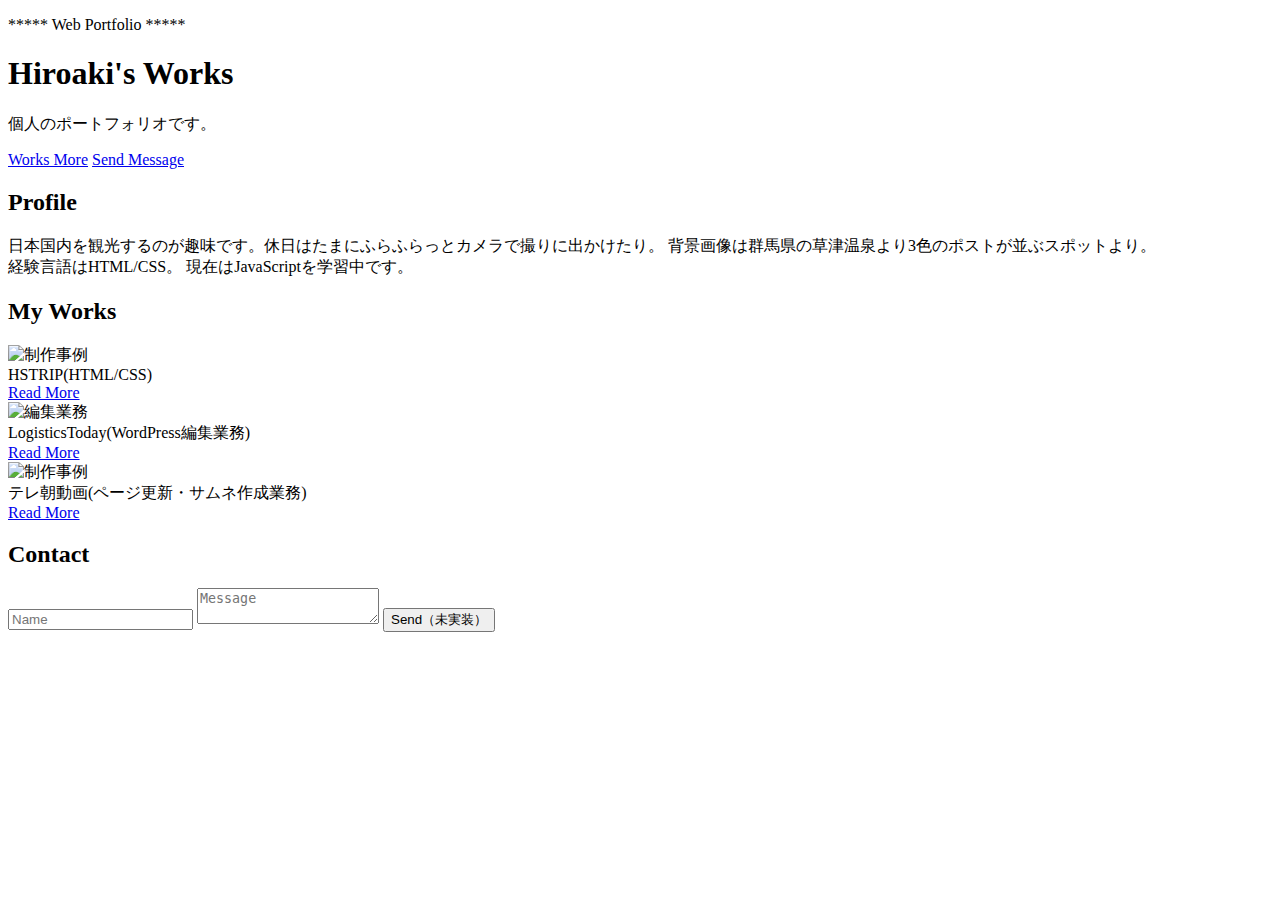
==== index.html @ 9bc96435 "Create index.html" ====
<!DOCTYPE html>
<html>
<head>
<!--
#####################
    HIROAKI's Portfolio
#####################
Designed by Hiroaki Shirai
-->
  <meta charset="UTF-8">
  <title>Hiroaki's Portfolio</title>
  <meta name="viewport" content="width=device-width, initial-scale=1.0">
  <link rel="stylesheet" href="https://hiroakishirai.github.io/port/css/normalize.css"> 
  <link rel="stylesheet" href="https://hiroakishirai.github.io/port/css/style.css"> 
  <link rel="stylesheet" href="https://hiroakishirai.github.io/port/css/responsive.css">  
  <link rel="stylesheet" href="https://fonts.googleapis.com/css?family=Righteous">
  <link rel="shortcut icon" href="https://hiroakishirai.github.io/port/image/png/favicon.ico" />
</head>
<body>

<!-- ヘッダー -->

  <header class="header">
    <p class="site-title-sub">***** Web Portfolio *****</p>
    <h1 class="site-title">Hiroaki's Works</h1>
    <p class="site-description">個人のポートフォリオです。</p>
    <div class="buttons">
      <a class="button" href="#works">Works More</a>
      <a class="button button-orange" href="#contact">Send Message</a>
    </div>
  </header>

<!-- プロフ欄 -->

  <section class="about">
    <h2 class="heading">Profile</h2>
    <p class="about-text">
      日本国内を観光するのが趣味です。休日はたまにふらふらっとカメラで撮りに出かけたり。
      背景画像は群馬県の草津温泉より3色のポストが並ぶスポットより。<br>
      経験言語はHTML/CSS。 現在はJavaScriptを学習中です。</p>
  </section>

<!-- ワークス欄 -->

  <section class="works" id="works">
    <h2 class="heading">My Works</h2>
    <div class="works-wrapper">
    <div class="work-box">
      <img class="work-image" src="https://hiroakishirai.github.io/port/image/HSTRIP.png" alt="制作事例">
      <div class="work-description">
        HSTRIP(HTML/CSS)<br>
        <a href="https://hiroakishirai.github.io/port/okinawa/index.html" class="button button-ghost">Read More</a>
      </div>
    </div>

    <div class="work-box">
      <img class="work-image" src="https://hiroakishirai.github.io/port/image/writer.png" alt="編集業務">
      <div class="work-description">
        LogisticsToday(WordPress編集業務)<br>
        <a href="https://www.logi-today.com/" target="_blank" rel="noopener" class="button button-ghost">Read More</a>
      </div>
    </div>

    <div class="work-box">
      <img class="work-image" src="https://hiroakishirai.github.io/port/image/ruby.png" alt="制作事例">
      <div class="work-description"> 
        テレ朝動画(ページ更新・サムネ作成業務)<br>
        
        <a href="https://douga.tv-asahi.co.jp/" target="_blank" rel="noopener" class="button button-ghost">Read More</a>
      </div>
    </div>
    </div>
  </section>

<!-- フォーム欄 -->
  <section class="contact" id="contact">
      <h2 class="heading">Contact</h2>
        <form class="contact-form">
            <input type="text" name="name" placeholder="Name">
            <textarea name="message" placeholder="Message"></textarea>
            <input type="submit" value="Send（未実装）"> 
        </form>
  </section>

<!-- フッター  -->
  

</body>
</html>
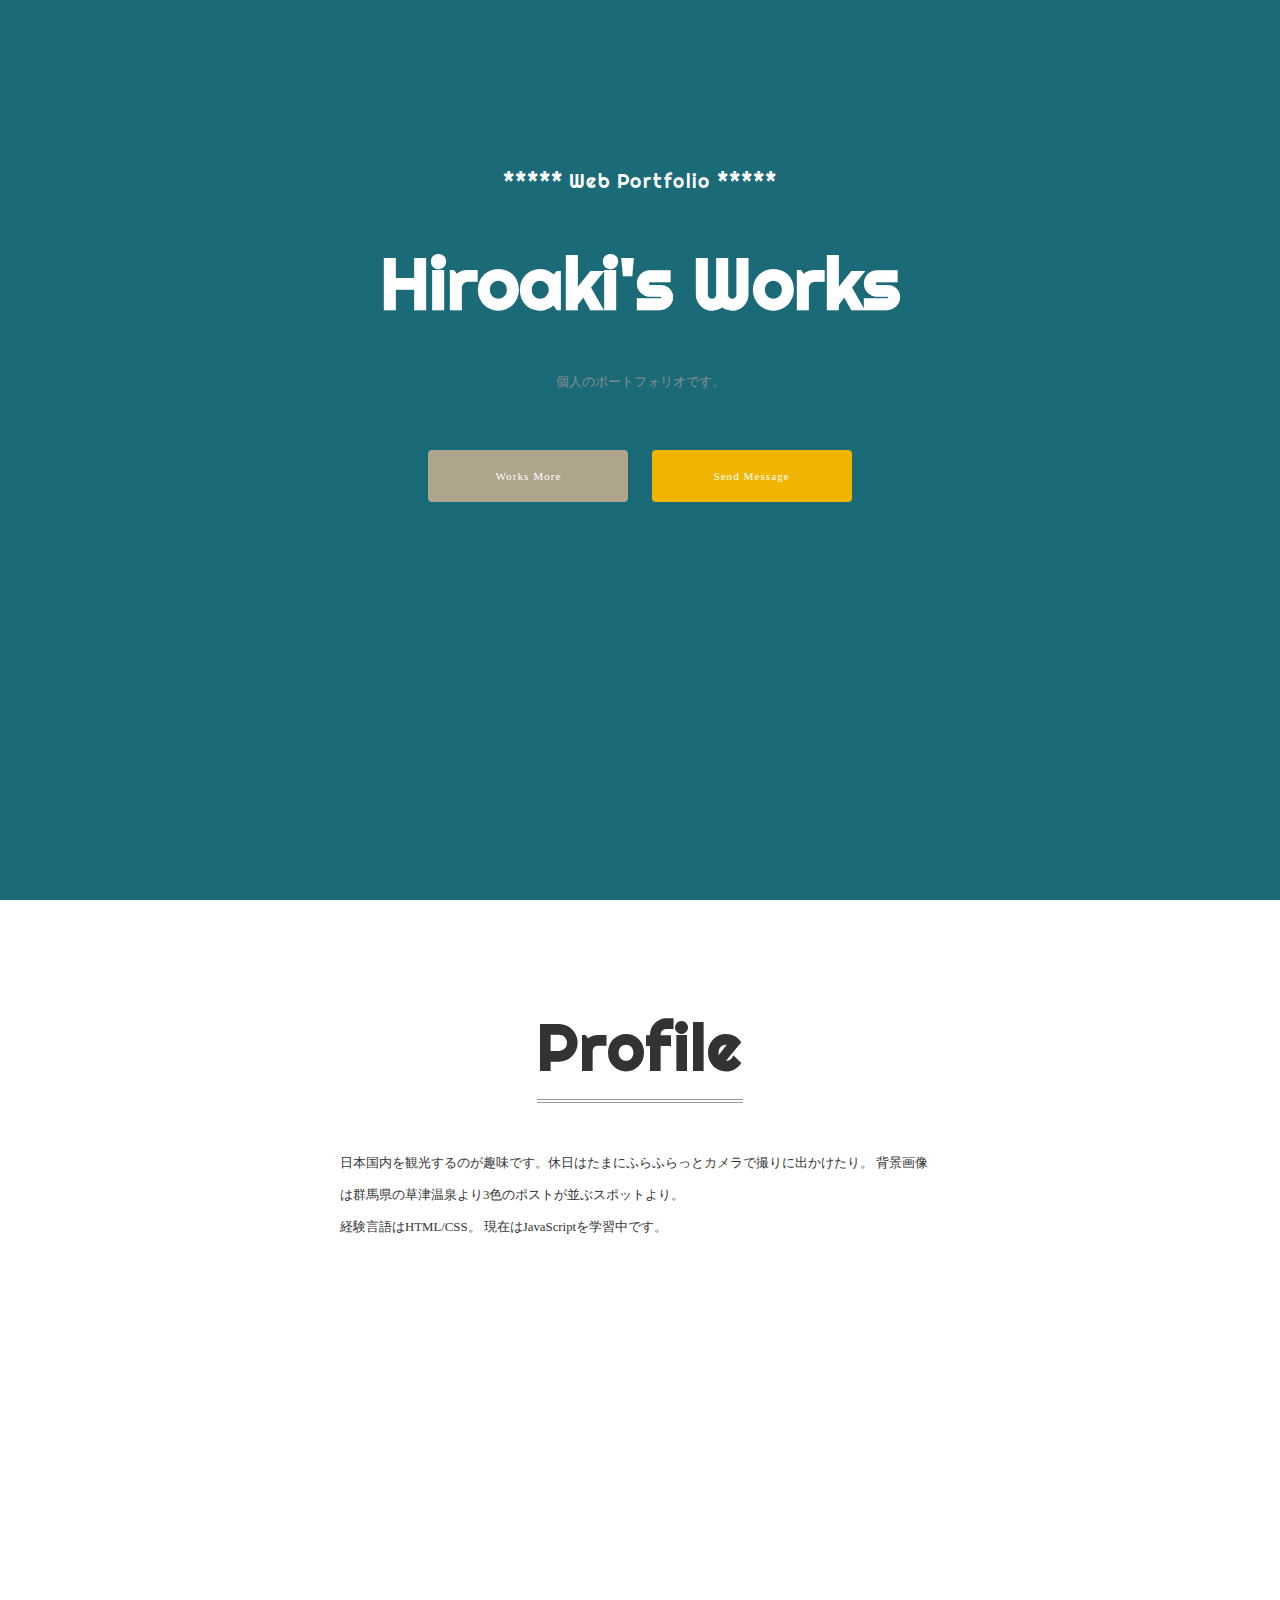
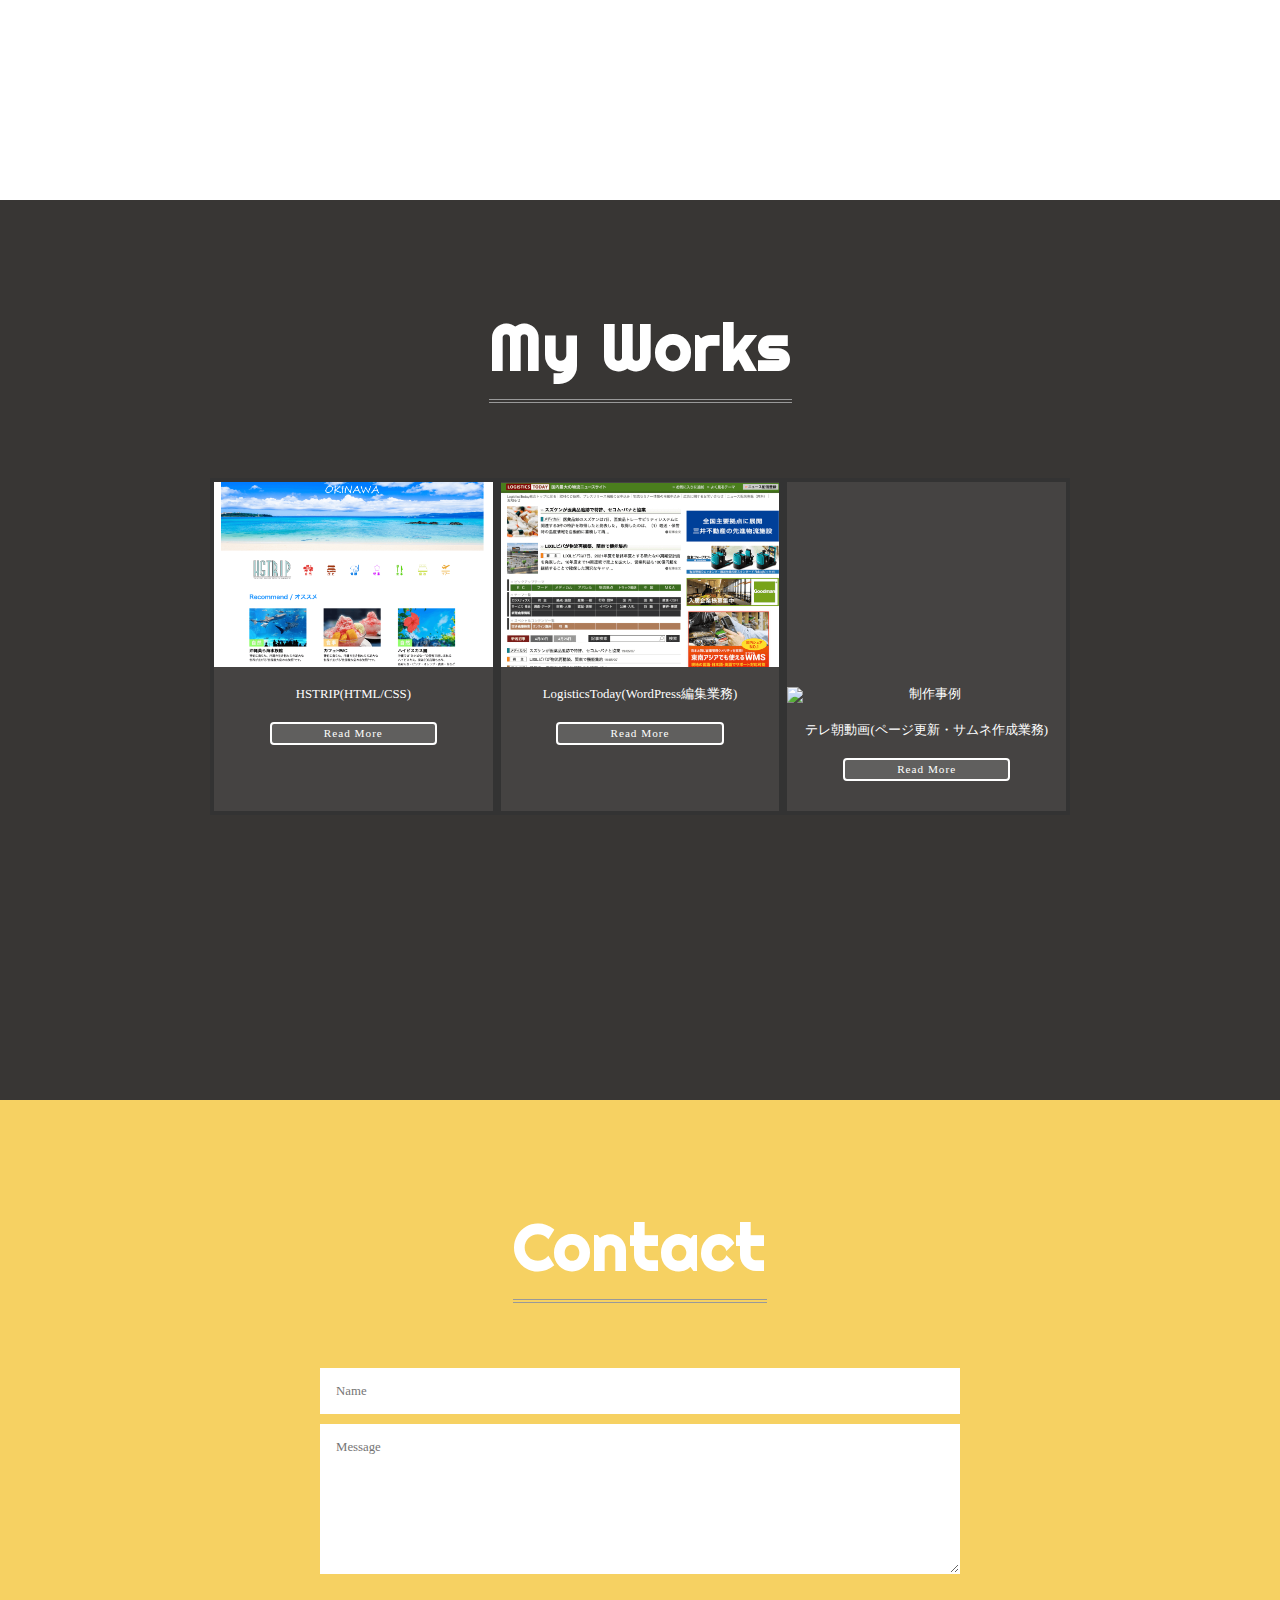
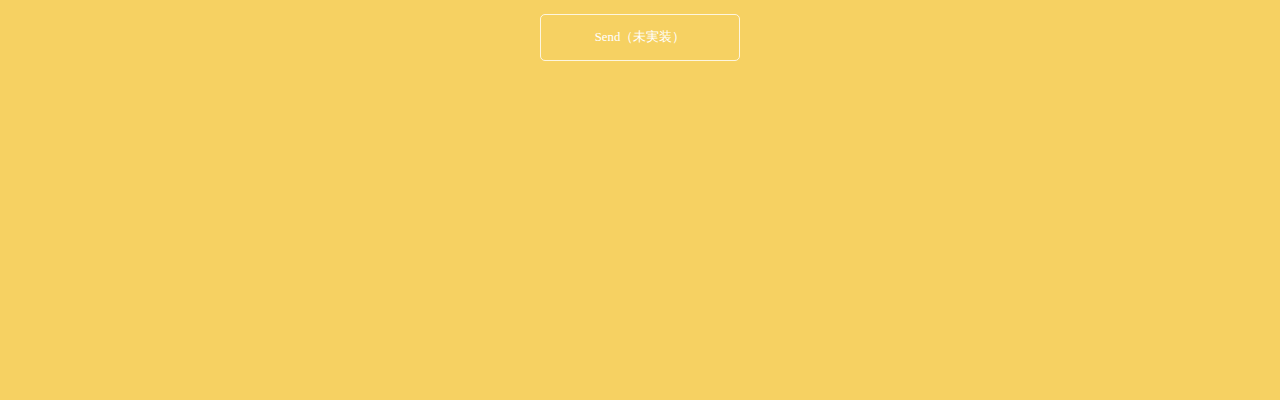
==== commit 25a28812: "Update index.html" ====
--- a/index.html
+++ b/index.html
@@ -10,11 +10,11 @@
   <meta charset="UTF-8">
   <title>Hiroaki's Portfolio</title>
   <meta name="viewport" content="width=device-width, initial-scale=1.0">
-  <link rel="stylesheet" href="https://hiroakishirai.github.io/port/css/normalize.css"> 
-  <link rel="stylesheet" href="https://hiroakishirai.github.io/port/css/style.css"> 
-  <link rel="stylesheet" href="https://hiroakishirai.github.io/port/css/responsive.css">  
+  <link rel="stylesheet" href="https://hiroakishirai.github.io/p1/css/normalize.css"> 
+  <link rel="stylesheet" href="https://hiroakishirai.github.io/p1/css/style.css"> 
+  <link rel="stylesheet" href="https://hiroakishirai.github.io/p1/css/responsive.css">  
   <link rel="stylesheet" href="https://fonts.googleapis.com/css?family=Righteous">
-  <link rel="shortcut icon" href="https://hiroakishirai.github.io/port/image/png/favicon.ico" />
+  <link rel="shortcut icon" href="https://hiroakishirai.github.io/p1/image/png/favicon.ico" />
 </head>
 <body>
 
@@ -46,15 +46,15 @@
     <h2 class="heading">My Works</h2>
     <div class="works-wrapper">
     <div class="work-box">
-      <img class="work-image" src="https://hiroakishirai.github.io/port/image/HSTRIP.png" alt="制作事例">
+      <img class="work-image" src="https://hiroakishirai.github.io/p1/image/HSTRIP.png" alt="制作事例">
       <div class="work-description">
         HSTRIP(HTML/CSS)<br>
-        <a href="https://hiroakishirai.github.io/port/okinawa/index.html" class="button button-ghost">Read More</a>
+        <a href="https://hiroakishirai.github.io/p1/okinawa/index.html" class="button button-ghost">Read More</a>
       </div>
     </div>
 
     <div class="work-box">
-      <img class="work-image" src="https://hiroakishirai.github.io/port/image/writer.png" alt="編集業務">
+      <img class="work-image" src="https://hiroakishirai.github.io/p1/image/writer.png" alt="編集業務">
       <div class="work-description">
         LogisticsToday(WordPress編集業務)<br>
         <a href="https://www.logi-today.com/" target="_blank" rel="noopener" class="button button-ghost">Read More</a>
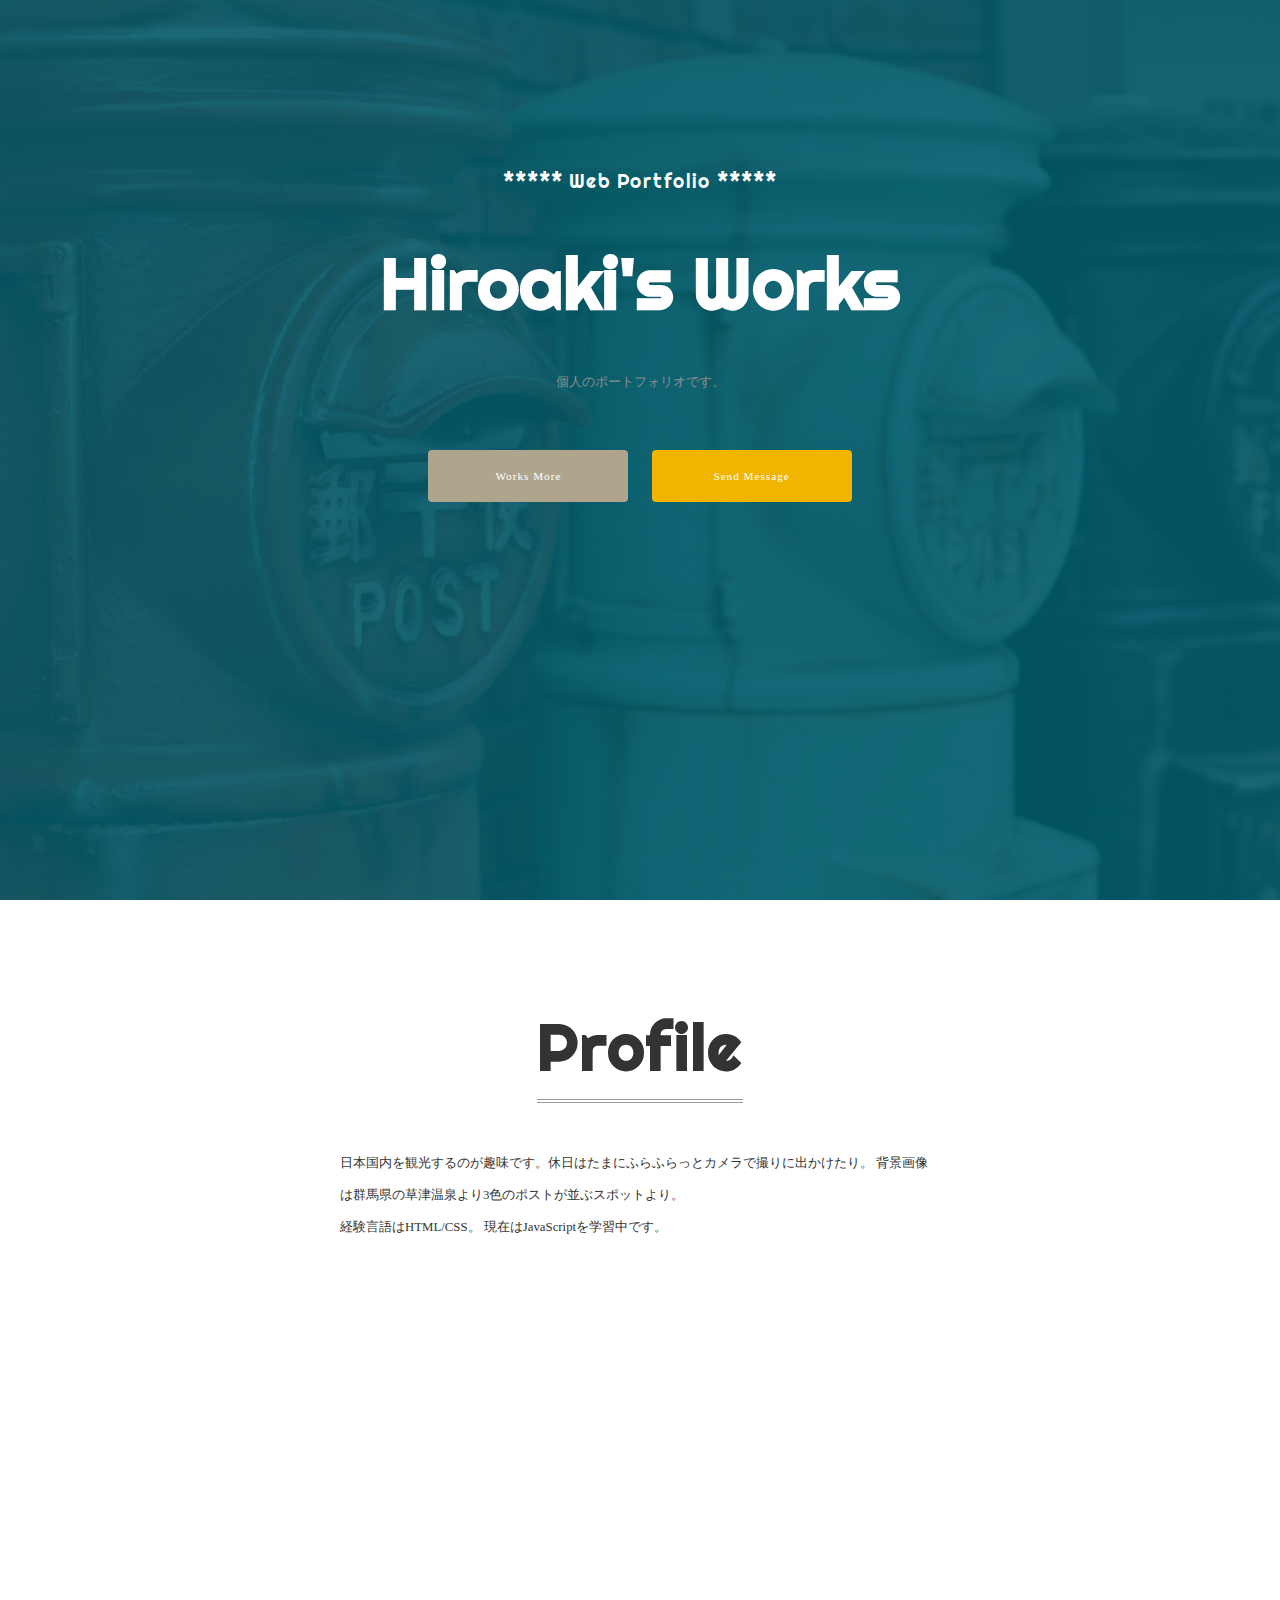
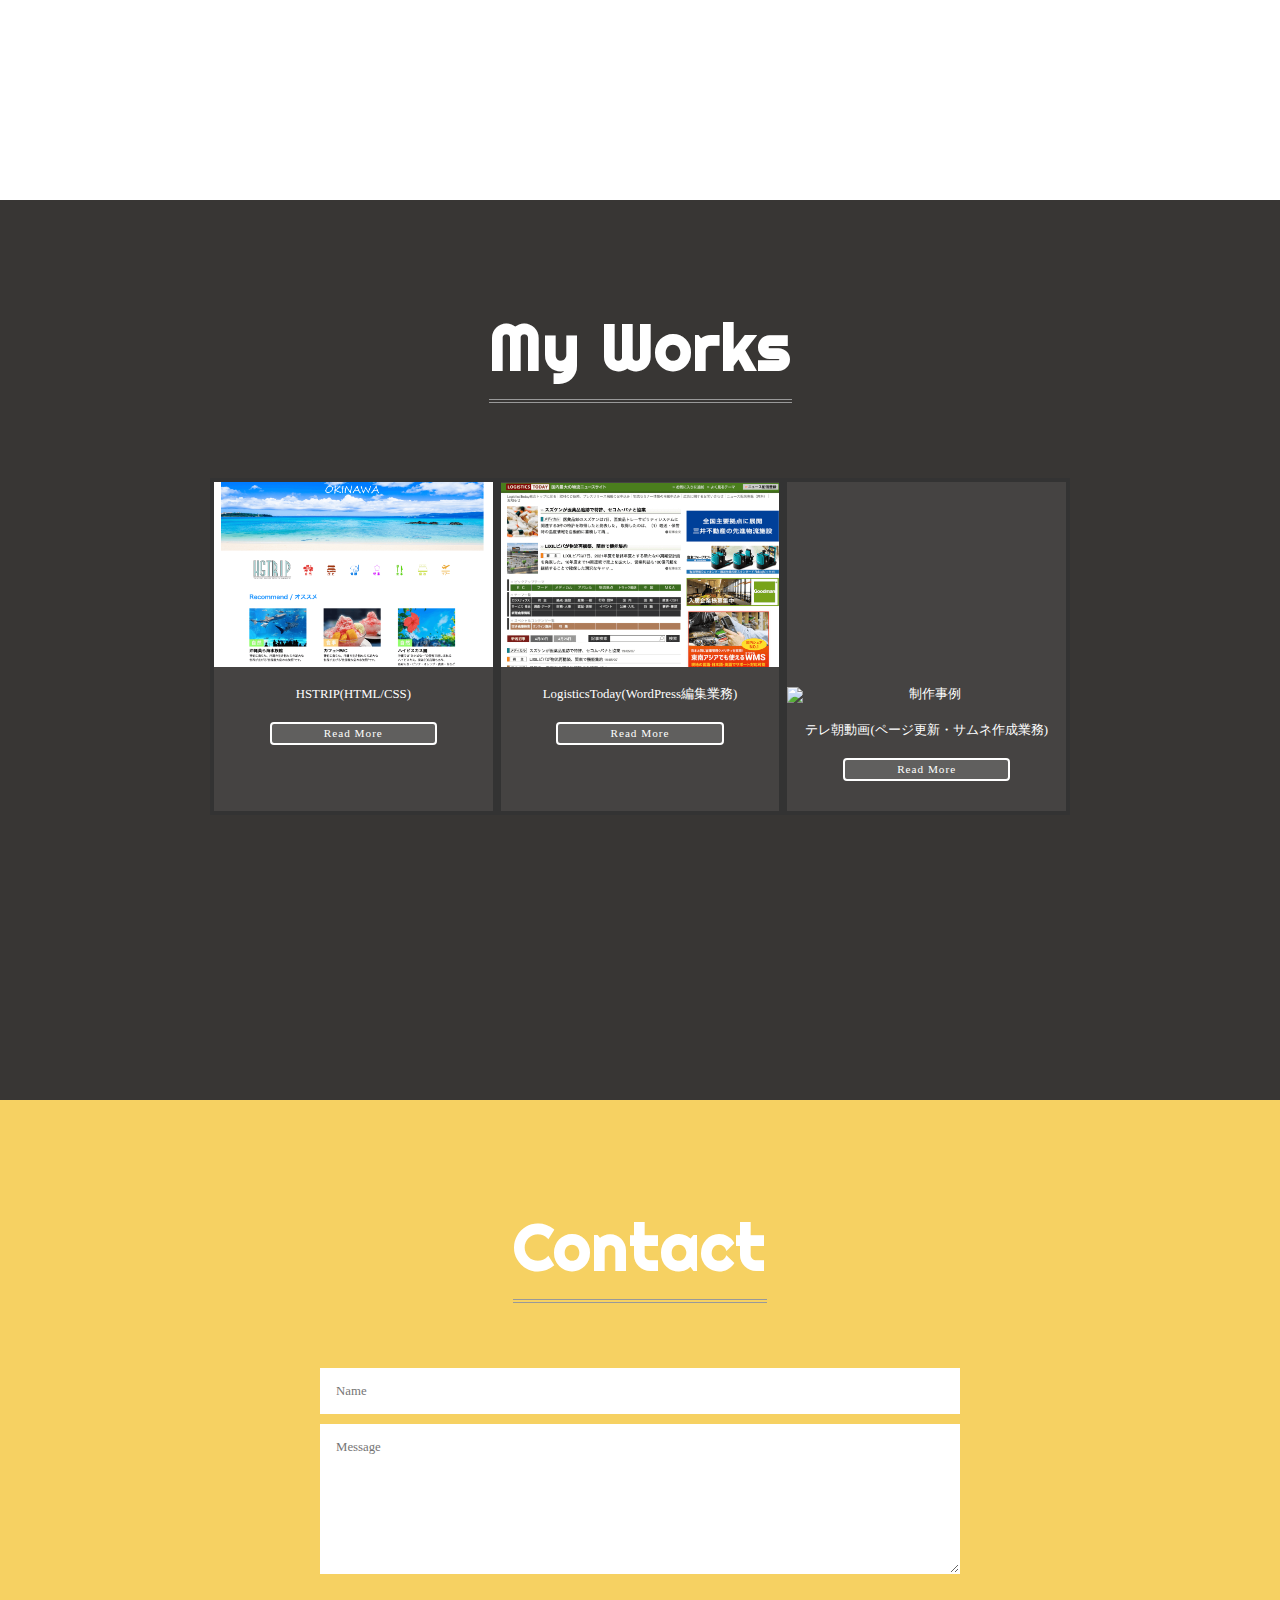
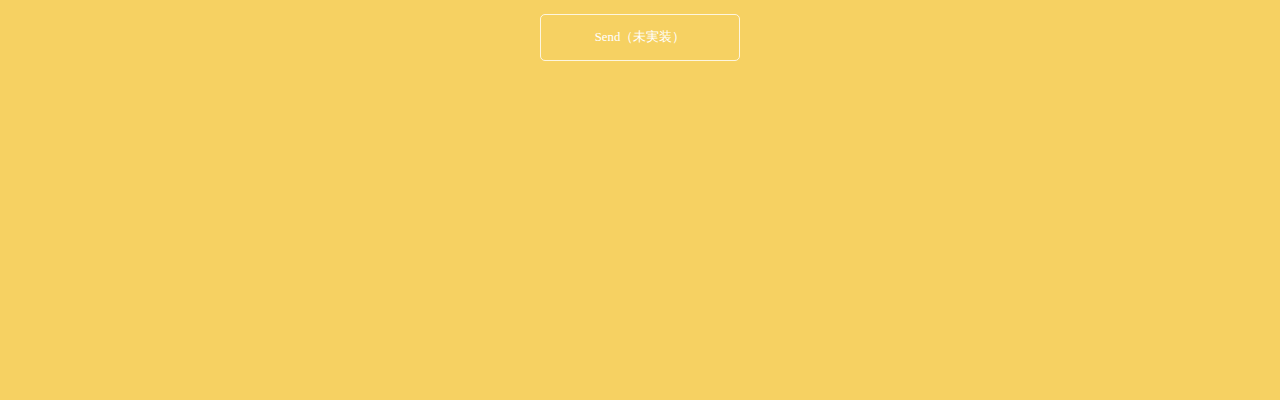
==== commit f66c5441: "Update index.html" ====
--- a/index.html
+++ b/index.html
@@ -62,7 +62,7 @@
     </div>
 
     <div class="work-box">
-      <img class="work-image" src="https://hiroakishirai.github.io/port/image/ruby.png" alt="制作事例">
+      <img class="work-image" src="https://hiroakishirai.github.io/p1/image/ruby.png" alt="制作事例">
       <div class="work-description"> 
         テレ朝動画(ページ更新・サムネ作成業務)<br>
         
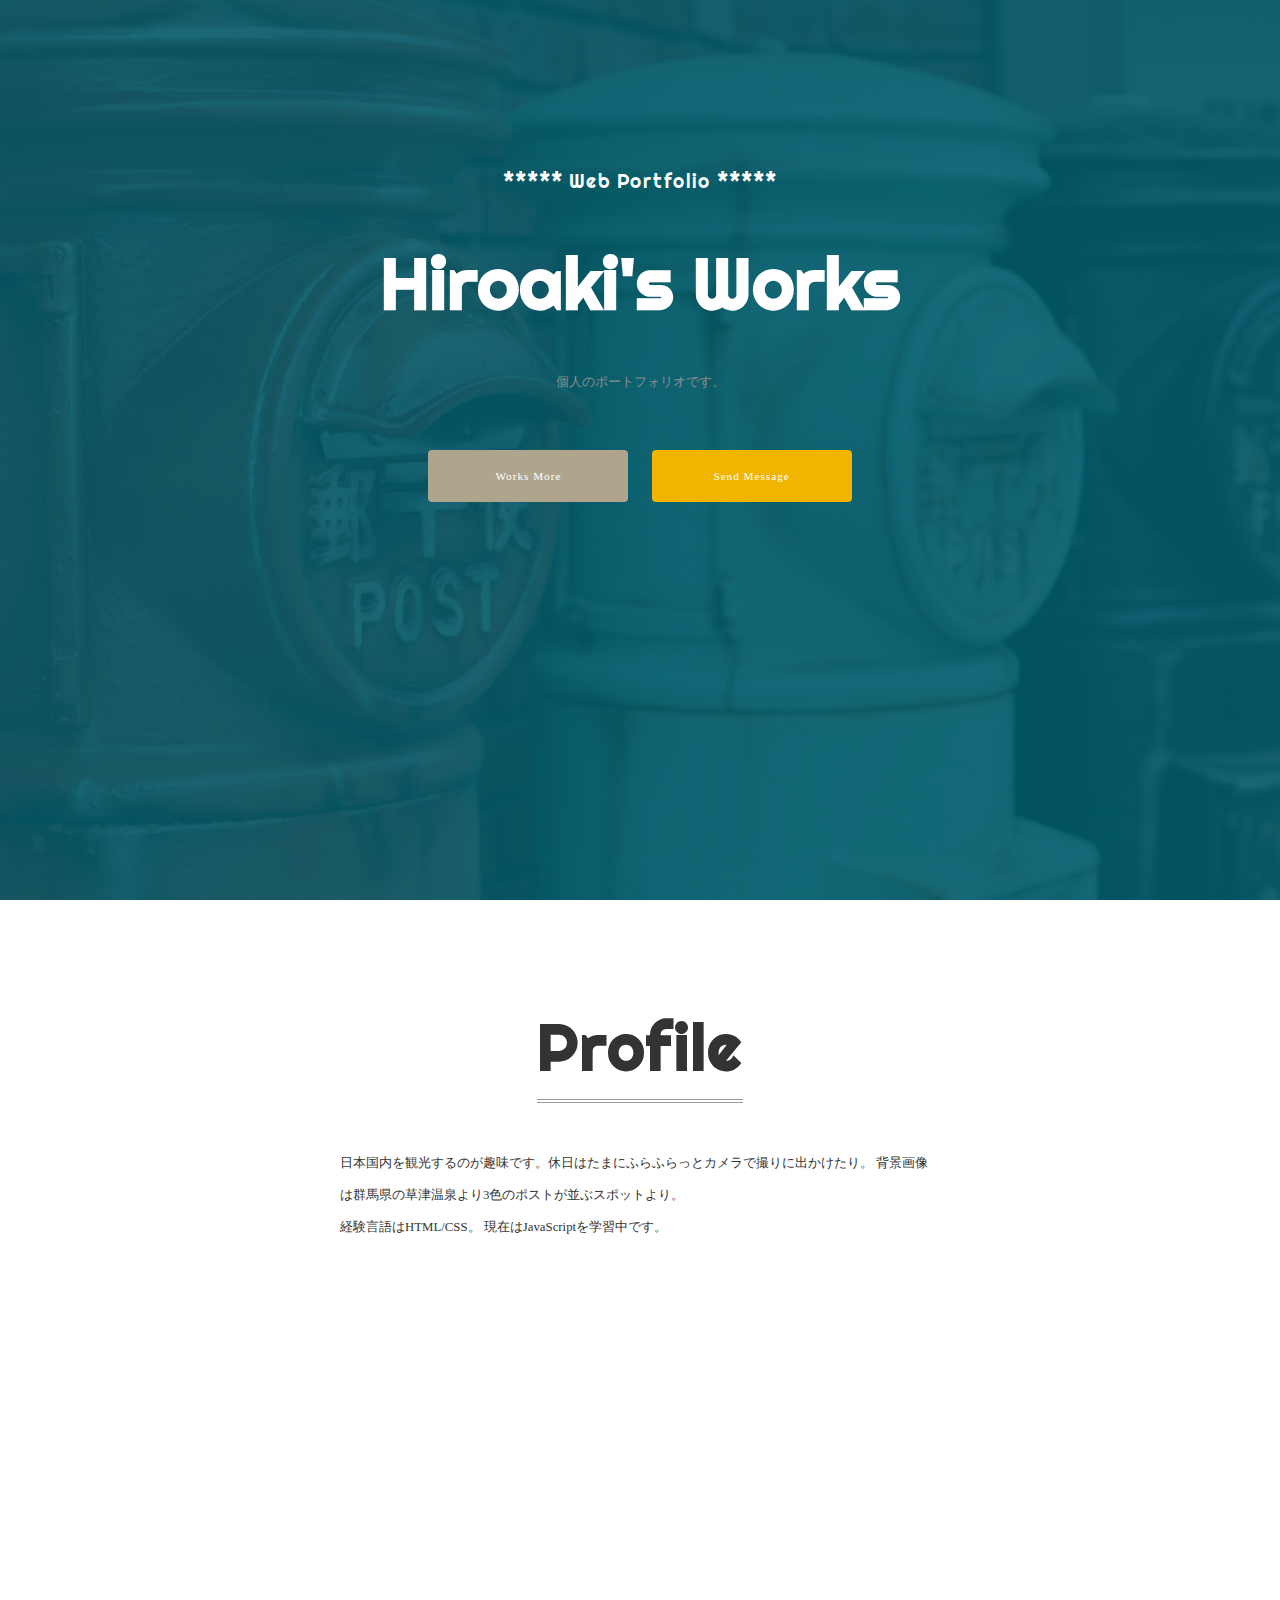
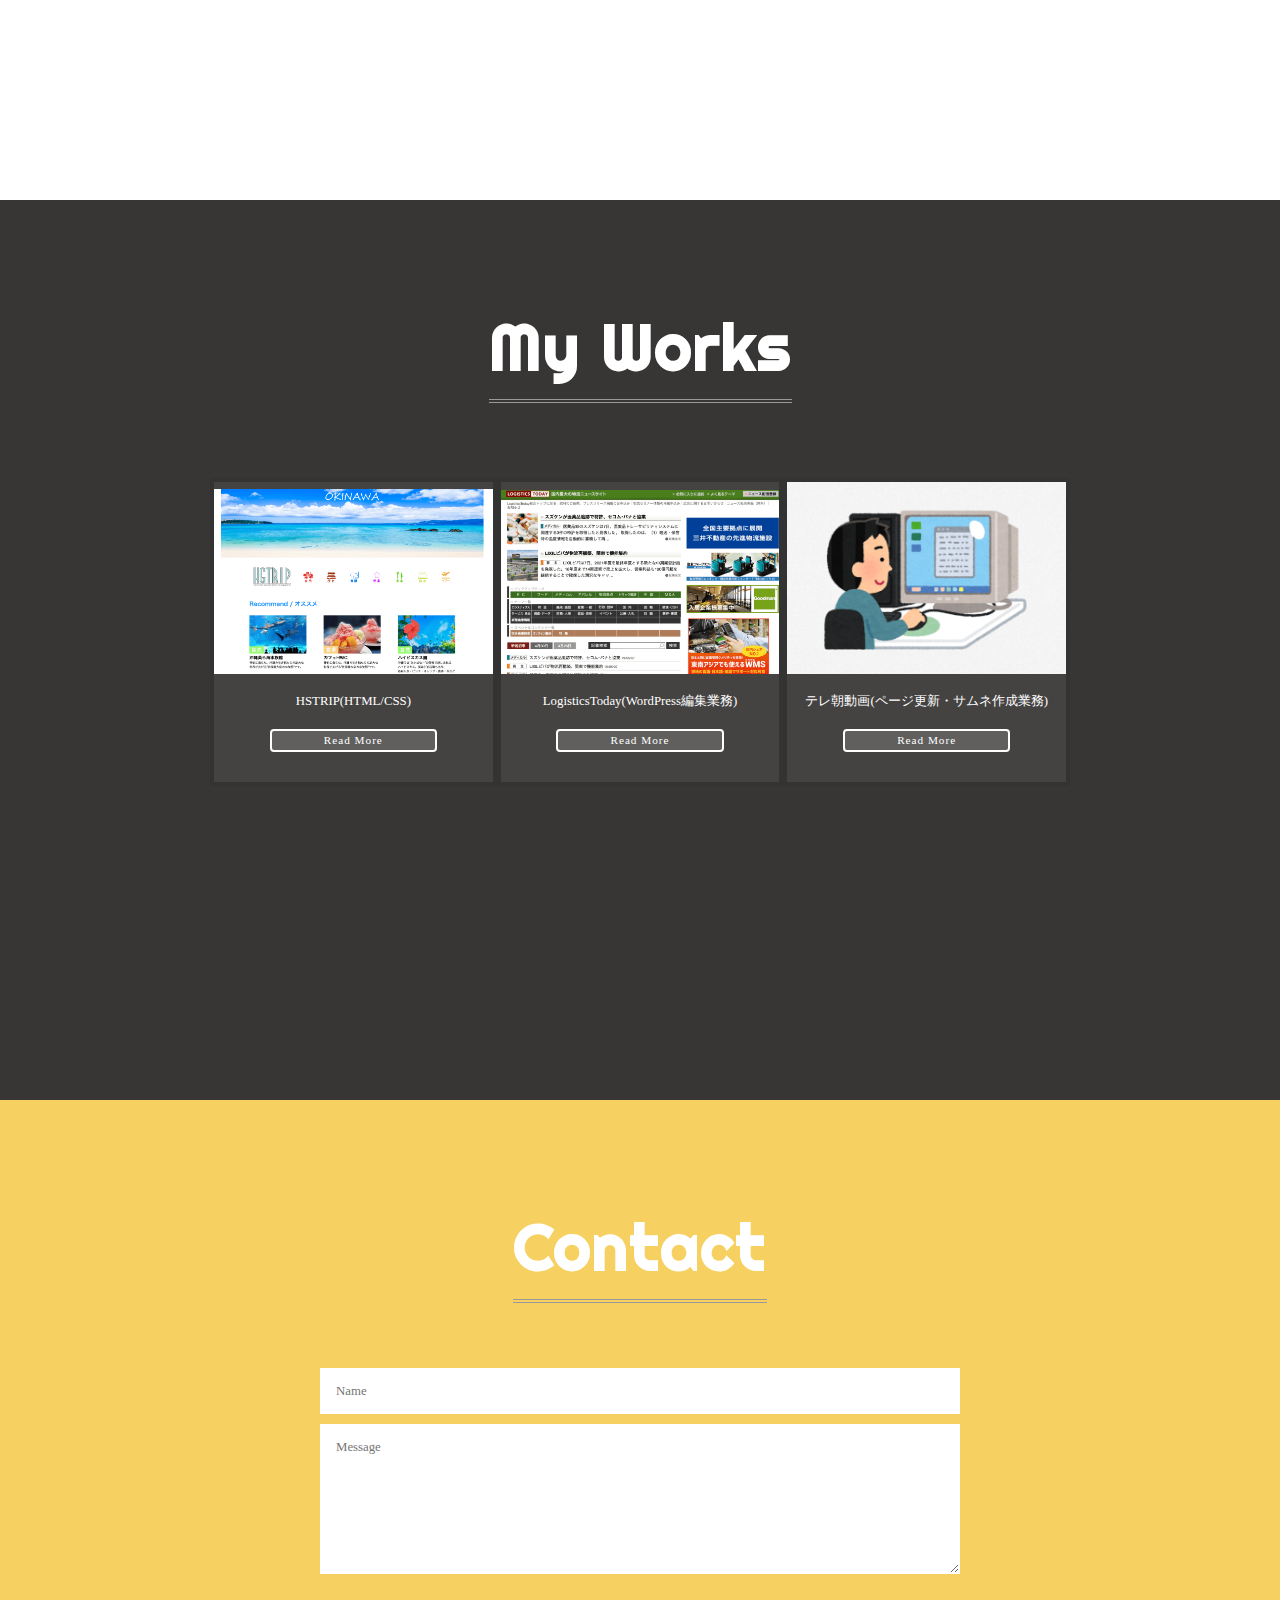
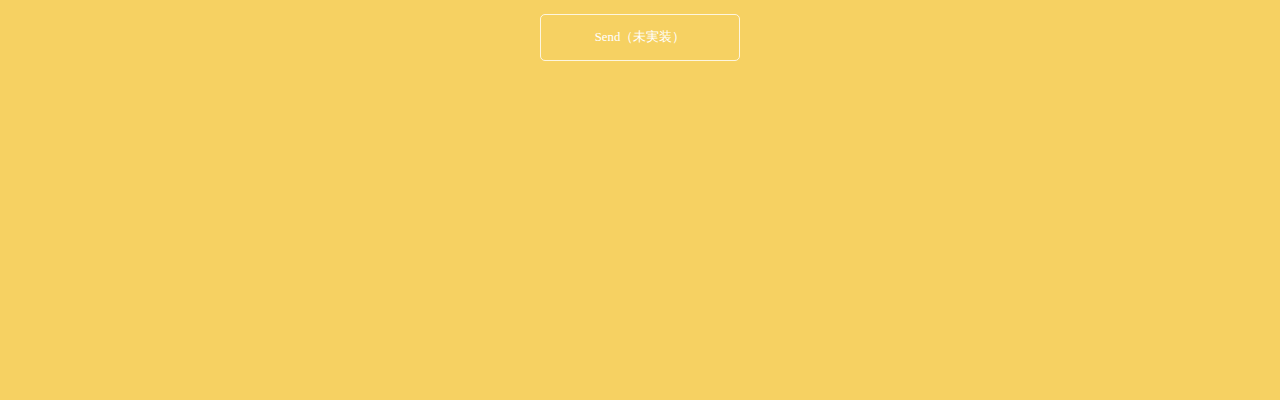
==== commit 57575188: "Update index.html" ====
--- a/index.html
+++ b/index.html
@@ -62,7 +62,7 @@
     </div>
 
     <div class="work-box">
-      <img class="work-image" src="https://hiroakishirai.github.io/p1/image/ruby.png" alt="制作事例">
+      <img class="work-image" src="https://hiroakishirai.github.io/p1/image/test.png" alt="制作事例">
       <div class="work-description"> 
         テレ朝動画(ページ更新・サムネ作成業務)<br>
         
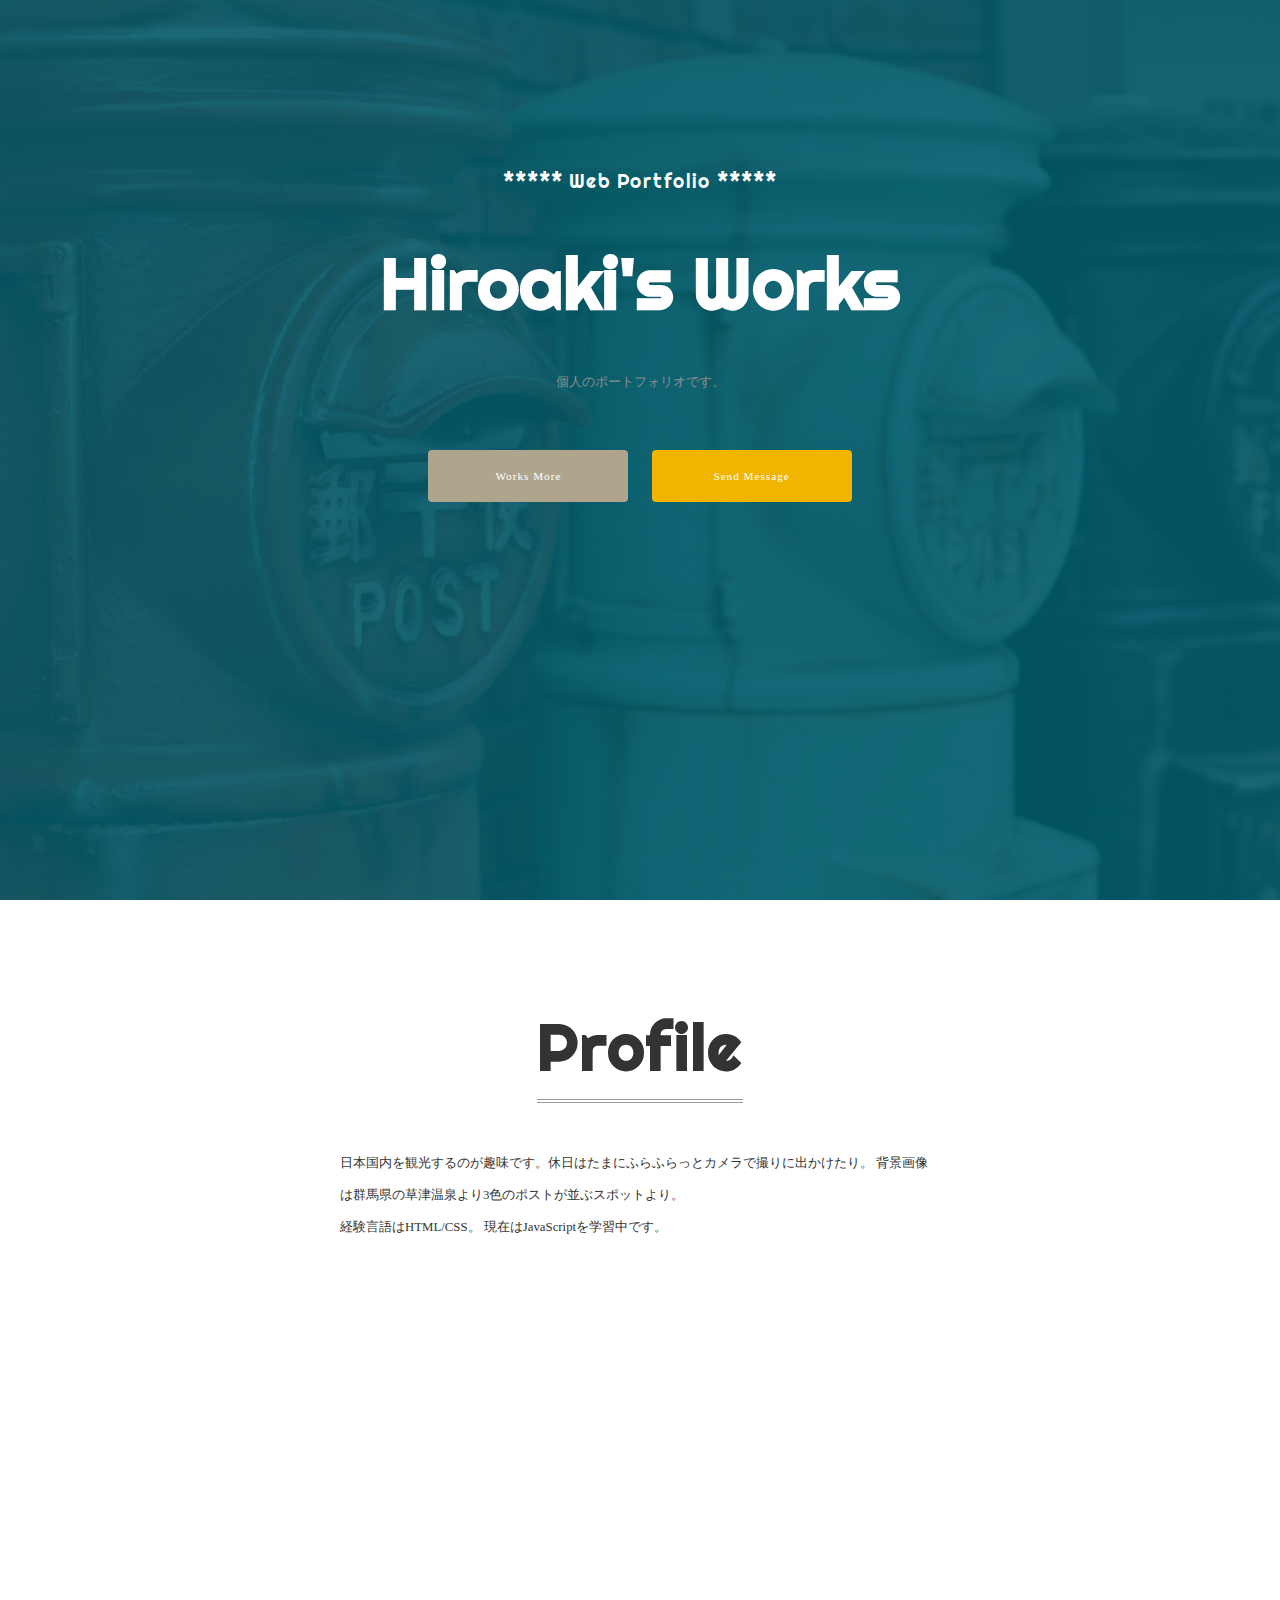
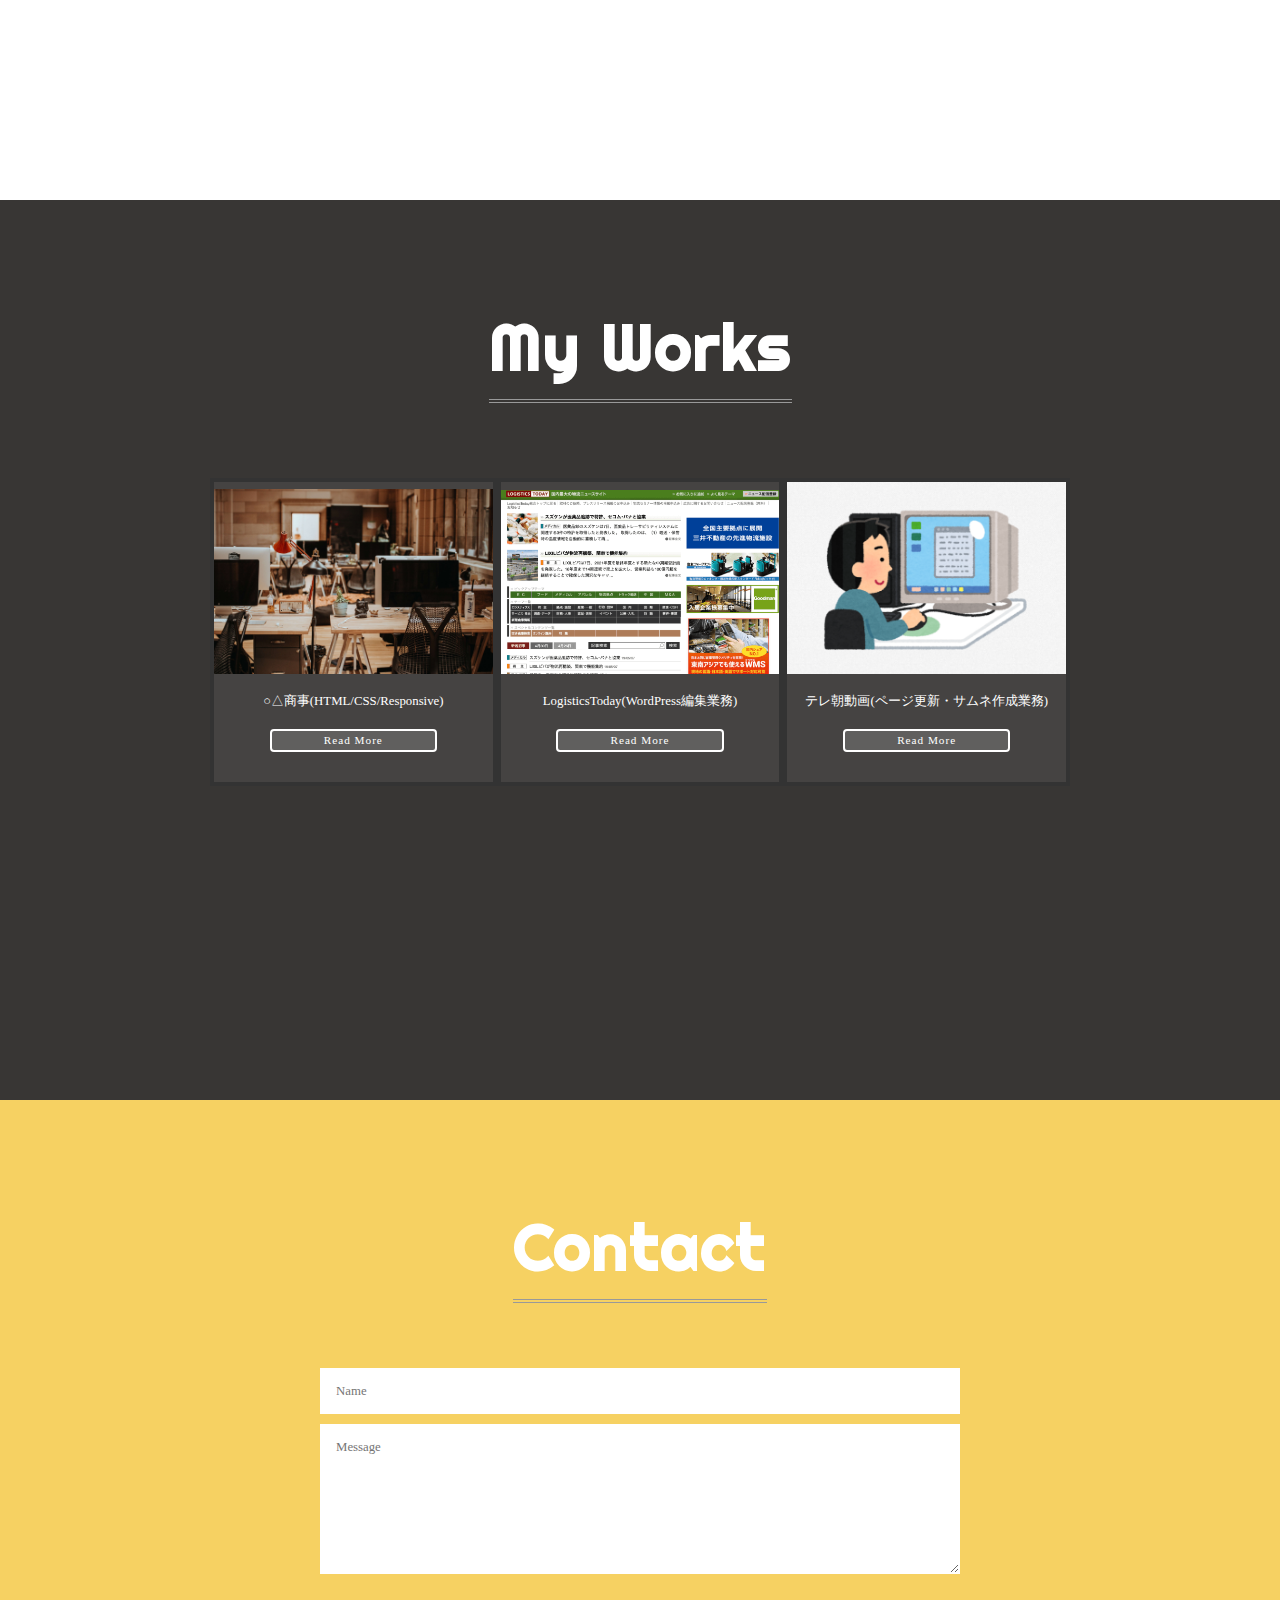
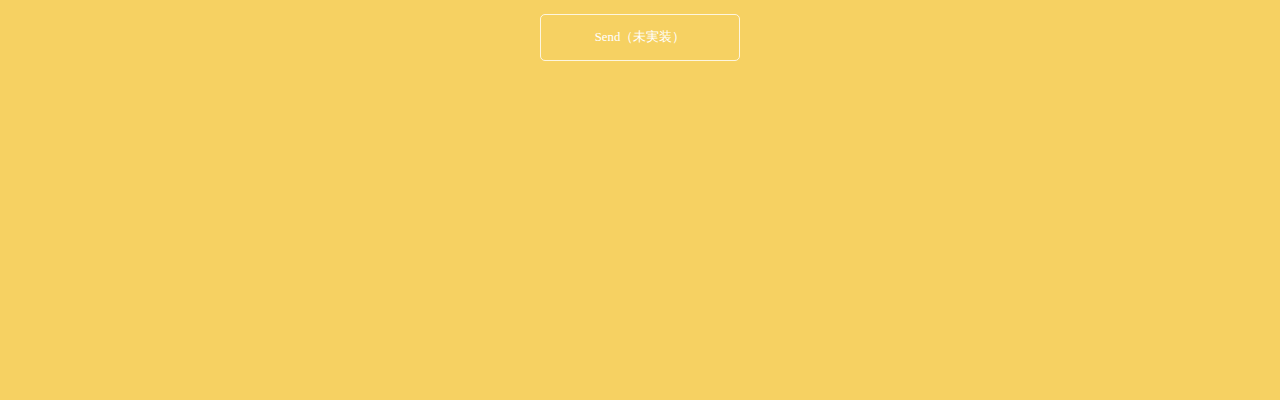
==== commit 2f4d65fd: "Update index.html" ====
--- a/index.html
+++ b/index.html
@@ -46,9 +46,9 @@
     <h2 class="heading">My Works</h2>
     <div class="works-wrapper">
     <div class="work-box">
-      <img class="work-image" src="https://hiroakishirai.github.io/p1/image/HSTRIP.png" alt="制作事例">
+      <img class="work-image" src="https://hiroakishirai.github.io/p1/image/w1.jpg" alt="制作事例">
       <div class="work-description">
-        HSTRIP(HTML/CSS)<br>
+        ○△商事(HTML/CSS/Responsive)<br>
         <a href="https://hiroakishirai.github.io/p1/okinawa/index.html" class="button button-ghost">Read More</a>
       </div>
     </div>
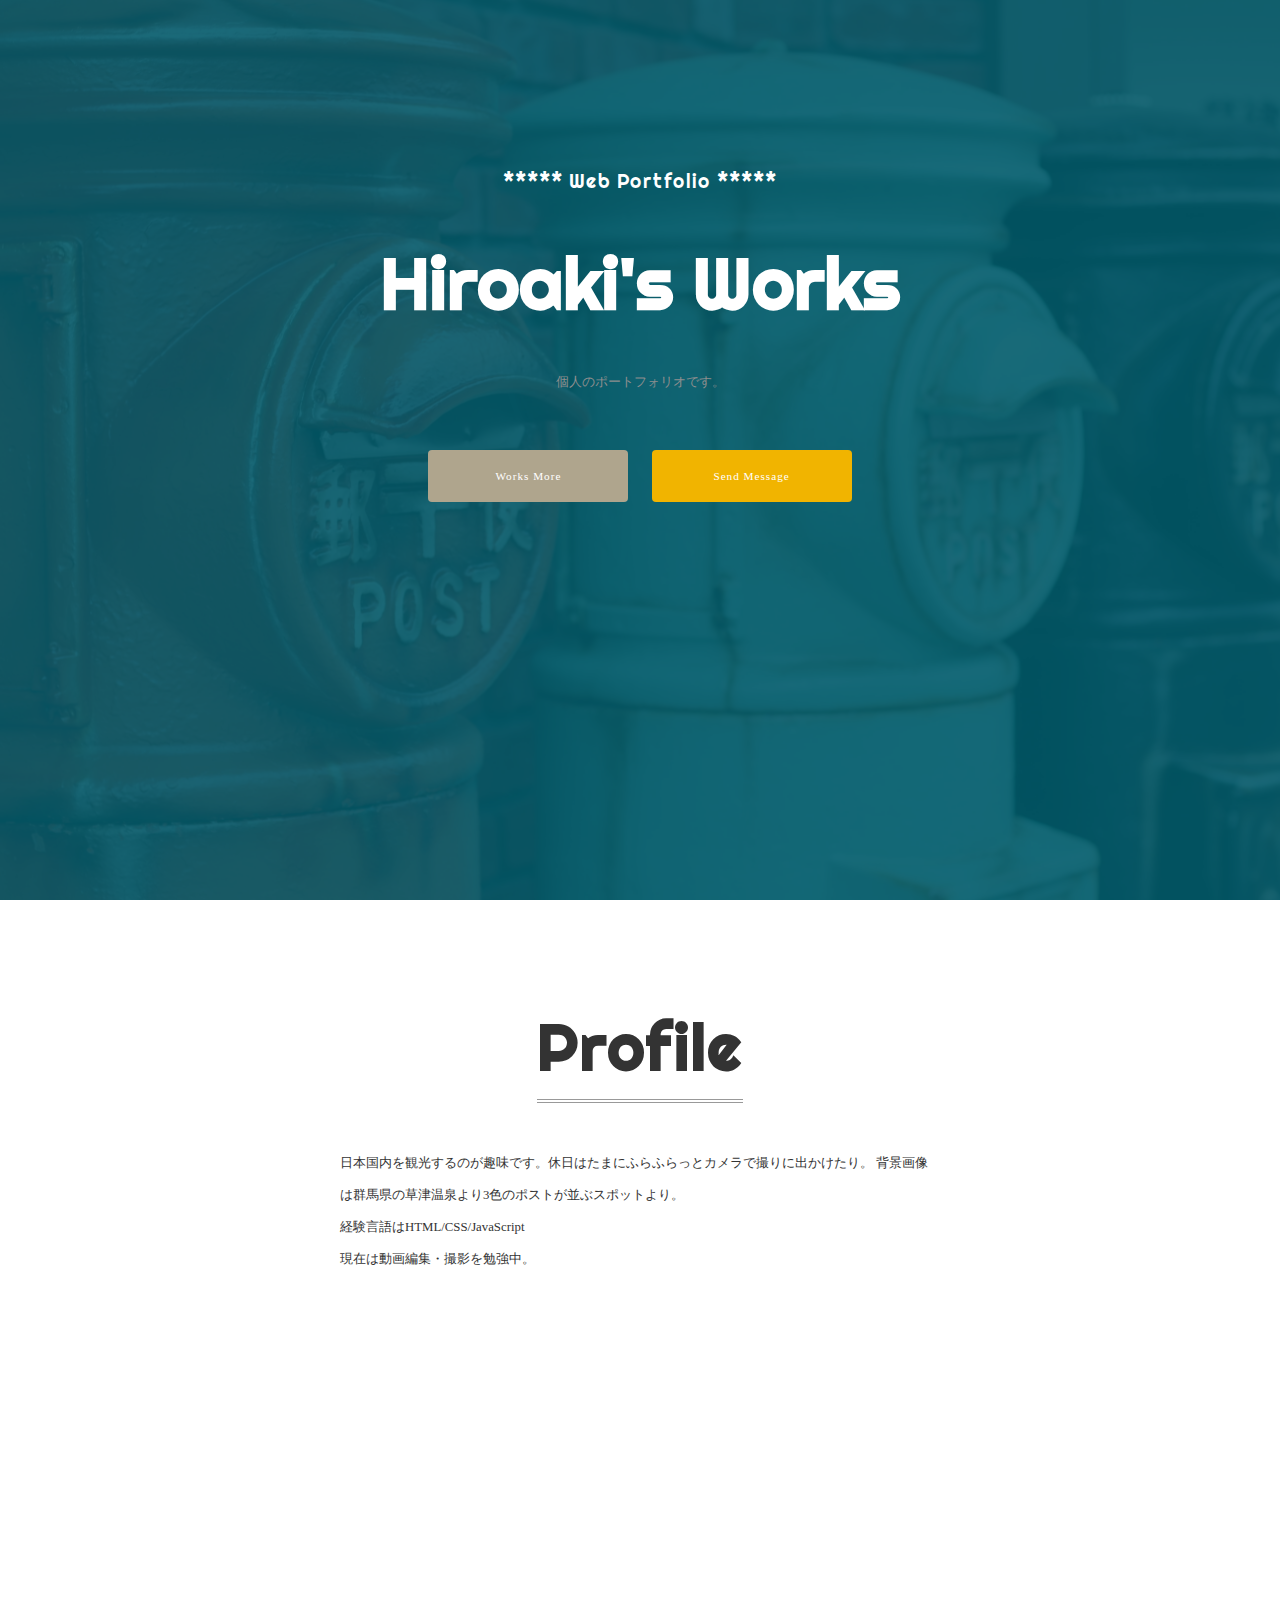
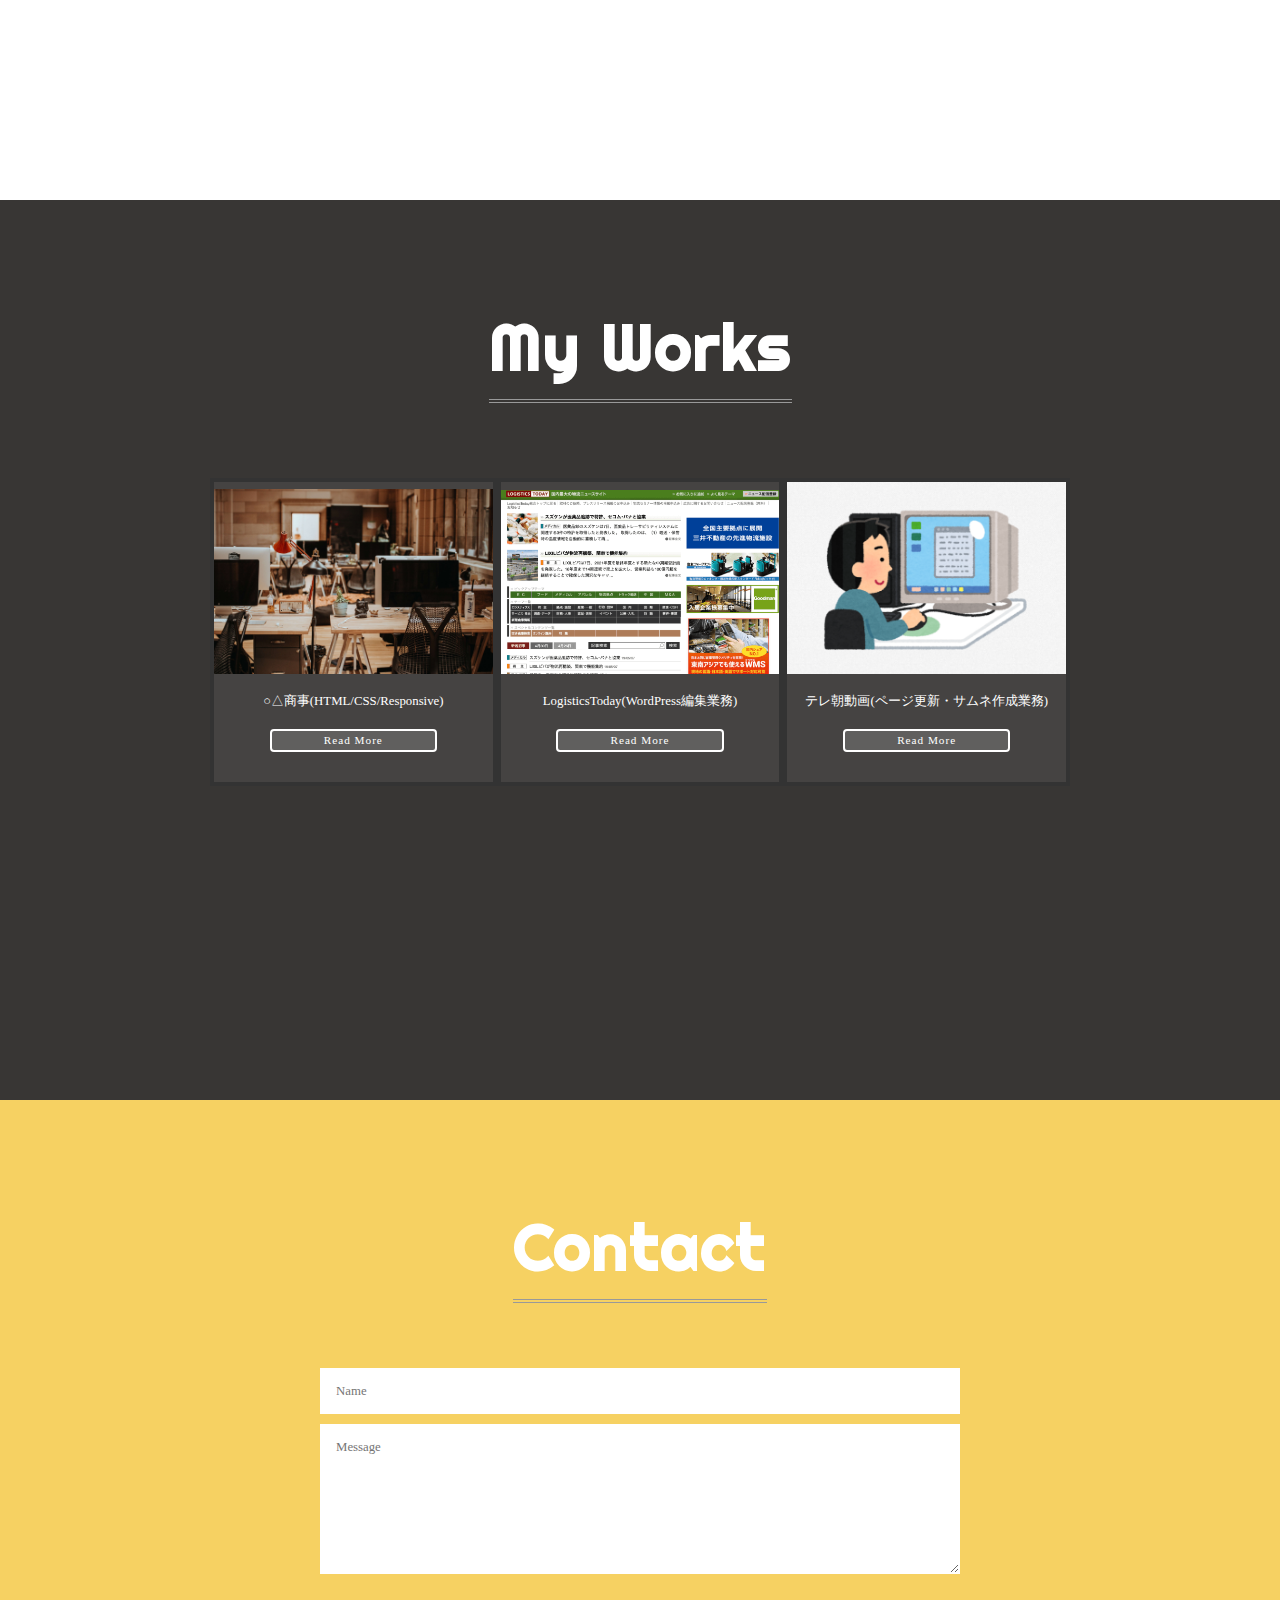
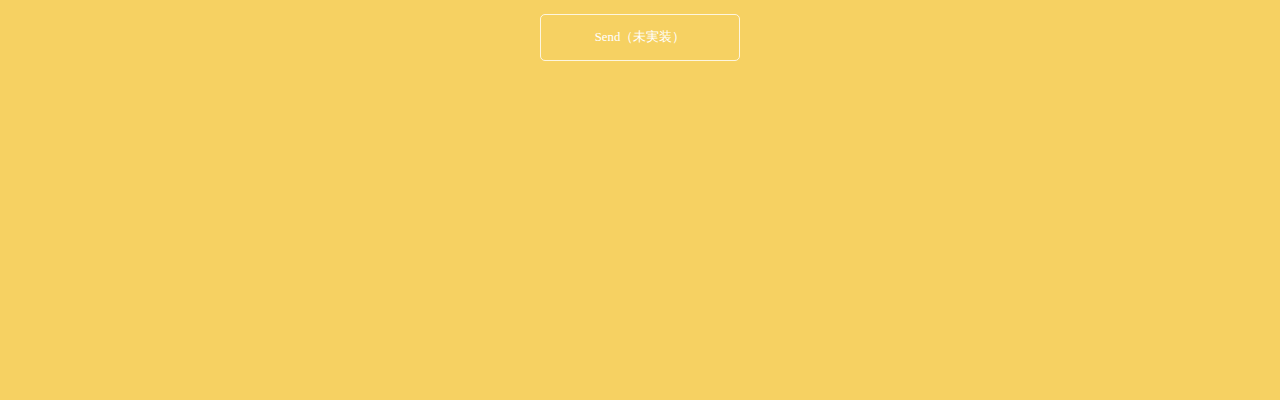
==== commit daf2a5bb: "Update index.html" ====
--- a/index.html
+++ b/index.html
@@ -8,7 +8,7 @@
 Designed by Hiroaki Shirai
 -->
   <meta charset="UTF-8">
-  <title>Hiroaki's Portfolio</title>
+  <title>XX's Portfolio</title>
   <meta name="viewport" content="width=device-width, initial-scale=1.0">
   <link rel="stylesheet" href="https://hiroakishirai.github.io/p1/css/normalize.css"> 
   <link rel="stylesheet" href="https://hiroakishirai.github.io/p1/css/style.css"> 
@@ -37,7 +37,9 @@
     <p class="about-text">
       日本国内を観光するのが趣味です。休日はたまにふらふらっとカメラで撮りに出かけたり。
       背景画像は群馬県の草津温泉より3色のポストが並ぶスポットより。<br>
-      経験言語はHTML/CSS。 現在はJavaScriptを学習中です。</p>
+      経験言語はHTML/CSS/JavaScript<br>
+      現在は動画編集・撮影を勉強中。
+    </p>
   </section>
 
 <!-- ワークス欄 -->
@@ -49,7 +51,7 @@
       <img class="work-image" src="https://hiroakishirai.github.io/p1/image/w1.jpg" alt="制作事例">
       <div class="work-description">
         ○△商事(HTML/CSS/Responsive)<br>
-        <a href="https://hiroakishirai.github.io/p1/okinawa/index.html" class="button button-ghost">Read More</a>
+        <a href="https://hiroakishirai.github.io/p1/syouji/index.html" class="button button-ghost">Read More</a>
       </div>
     </div>
 
